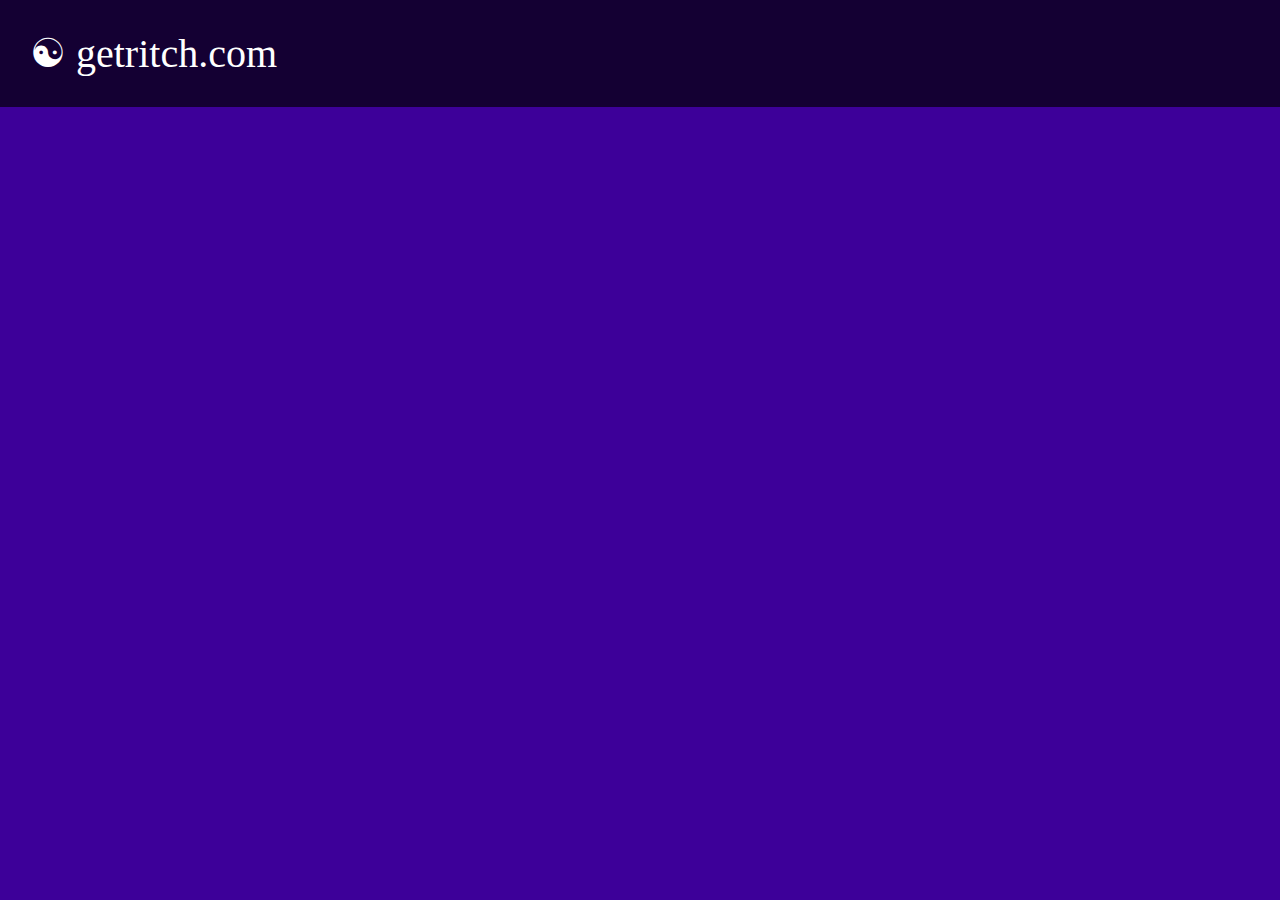
==== dashboard.html @ 6ff89b1b "added the dashboard page" ====
<!DOCTYPE html>
<html>
<head>
	<title></title>
	<link rel="stylesheet" type="text/css" href="index.css">
</head>
<body>
<div id="dash">
	<div >
		<p id="head">&#x262F; <span>getritch.com</span> </p>
	</div>
</div>
</body>
<script type="text/javascript" src="index.js"></script>
<script type="text/javascript">
	

</script>
</html>
---- index.css ----
*{
	box-sizing: border-box;
	margin: 0;
}

body{
	background-color: #3d0099;
	overflow: auto;
}
#dash{
	background-color: #140033 ;
	padding: 10px;
}
#input{
	padding: 10px;

}
.input{
	padding: 10px;
	margin: 10px;
	outline: none;
	background: transparent;
	border-bottom-color: white;
	border-top-color:transparent;
	border-right-color:transparent;
	border-left-color:transparent;

}
#form_pic{
	text-align: center;
	margin-top: 20px;
	font-size: 70px;
	color: white;
}
#form{
	position:absolute;
	height: 500px;
	width:250px;
	background-color:#140033 ;
	padding: 10px;
	transform: translate(140%,10%);
	border-radius: 24px;

}
#div{
	background-color: #140033;
	padding: 10px;
	border-radius: 24px;
	font-size: 40px;
	width: 250px;
	position: absolute;
	left: 35%;
	top: 55%;
	text-align: center;
	color: white;
	cursor: pointer;

}
#say{
	background-color: #0a001a;
	padding: 3px;
	border-radius: 24px;
	font-size: 40px;
	width: 140px;
	margin-left: 32px
}
#head{
	margin: 20px;
	color: white;
	font-size: 40px;
	cursor: pointer;
}
#signup{
	margin: 20px;
	color: white;
	font-size: 20px;
	cursor: pointer;
}
#ent{
	padding: 50px;
	font-size: 25px;
	color: white;
	text-align: center;
}
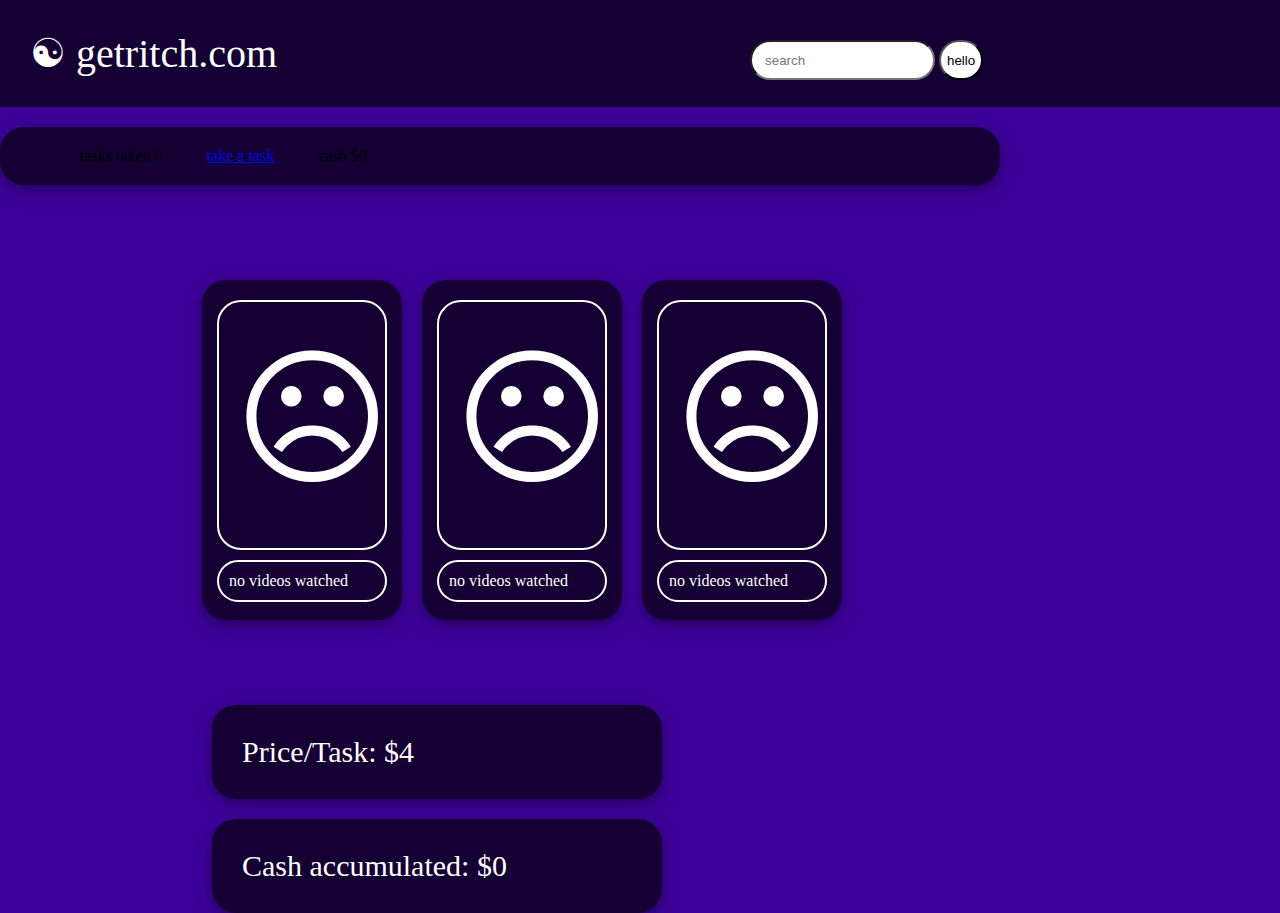
==== commit 62c39405: "modified" ====
--- a/dashboard.html
+++ b/dashboard.html
@@ -3,13 +3,61 @@
 <head>
 	<title></title>
 	<link rel="stylesheet" type="text/css" href="index.css">
+	<link rel="icon" href="Desert.jpg" type="image/jpg">
 </head>
 <body>
 <div id="dash">
 	<div >
-		<p id="head">&#x262F; <span>getritch.com</span> </p>
+		 <p id="head"><span >&#x262F; getritch.com</span></p>
+		<div class="h">
+		<input type="text" name="" placeholder="   search" class="search">
+		<input type="button" name="" value="hello" class="search">
+    </div>
 	</div>
+	
 </div>
+<div id="navbar">
+	<ul>
+		<li>tasks taken <span>0</span></li>
+		<li><a href="tasks.html">take a task</a></li>
+		<li>cash $<span id="accumulated">0</span></li>
+		<!-- <li>tasks</li>
+		<li>tasks</li> -->
+	</ul>
+</div>
+<div id="infos">
+		<div class="info">
+			<div class="image">
+					<p class="m">&#x2639;</p>
+			</div>
+			<div class="comments">
+				<p>no videos watched</p>
+			</div>
+		</div>
+		<div class="info">
+			<div class="image">
+					<p class="m">&#x2639;</p>
+			</div>
+			<div class="comments">
+				<p>no videos watched</p>
+			</div>
+		</div>
+		<div class="info">
+			<div class="image">
+					<p class="m">&#x2639;</p>
+			</div>
+			<div class="comments">
+				<p>no videos watched</p>
+			</div>
+		</div>
+	</div>
+	<div class="task">
+		<p>Price/Task:  $4</p>
+	</div>
+	<div class="task">
+		<p title="visit panel for tasks">Cash accumulated:  $<span id="accumulated">0</span></p>
+		
+	</div>
 </body>
 <script type="text/javascript" src="index.js"></script>
 <script type="text/javascript">
--- a/index.css
+++ b/index.css
@@ -14,6 +14,87 @@
 #input{
 	padding: 10px;
 
+}
+.task{
+	border-radius: 24px;
+	box-shadow: 0 4px 8px 0 rgba(0, 0, 0, 0.2), 0 6px 20px 0 rgba(0, 0, 0, 0.19);
+	padding: 30px;
+	width: 450px;
+	position: relative;
+	top: 500px;
+	left: 15%;
+	margin: 20px;
+	background-color:#140033;
+	font-size: 30px;
+	color: white;
+	display: flex;
+
+}
+ul li{
+	list-style-type: none;
+	display: inline;
+	padding: 20px
+}
+#navbar{
+	box-shadow: 0 4px 8px 0 rgba(0, 0, 0, 0.2), 0 6px 20px 0 rgba(0, 0, 0, 0.19);
+	margin-top: 20px;
+	display: flex;
+	padding: 20px;
+	width: 1000px;
+	background-color:#140033;
+	border-radius: 24px;
+}
+#infos{
+	display: flex;
+	position: absolute;
+	left: 15%;
+	top: 30%;
+}
+.search{
+	border-radius: 24px;
+		background:white;
+		height: 40px;
+
+}
+.h{
+	position: absolute;
+	display: inline;
+	left: 750px;
+	top: 40px;
+
+}
+.info{
+	width: 200px;
+	height: 340px;
+	background-color:#140033;
+	margin: 10px;
+	border-radius: 24px;
+	box-shadow: 0 4px 8px 0 rgba(0, 0, 0, 0.2), 0 6px 20px 0 rgba(0, 0, 0, 0.19);
+}
+.comments{
+	border-radius: 24px;
+	border: 2px solid white;
+	color: white;
+	padding: 10px;
+	width: 170px;
+	margin-left: 15px;
+	margin-top: 10px;
+
+}
+.m{
+	position: relative;
+	top: 30px;
+	left: 15px;
+}
+.image{
+	border-radius: 24px;
+	color: white;
+	font-size: 150px;
+	border: 2px solid white;
+	height:250px;
+	width: 170px;
+	margin-left: 15px;
+	margin-top: 20px;
 }
 .input{
 	padding: 10px;
@@ -24,6 +105,7 @@
 	border-top-color:transparent;
 	border-right-color:transparent;
 	border-left-color:transparent;
+	box-shadow: 0 4px 8px 0 rgba(0, 0, 0, 0.2), 0 6px 20px 0 rgba(0, 0, 0, 0.19);
 
 }
 #form_pic{
@@ -31,6 +113,7 @@
 	margin-top: 20px;
 	font-size: 70px;
 	color: white;
+	box-shadow: 0 4px 8px 0 rgba(0, 0, 0, 0.2), 0 6px 20px 0 rgba(0, 0, 0, 0.19);
 }
 #form{
 	position:absolute;
@@ -42,7 +125,7 @@
 	border-radius: 24px;
 
 }
-#div{
+.div{
 	background-color: #140033;
 	padding: 10px;
 	border-radius: 24px;
@@ -54,6 +137,7 @@
 	text-align: center;
 	color: white;
 	cursor: pointer;
+	box-shadow: 0 4px 8px 0 rgba(0, 0, 0, 0.2), 0 6px 20px 0 rgba(0, 0, 0, 0.19);
 
 }
 #say{
@@ -75,6 +159,7 @@
 	color: white;
 	font-size: 20px;
 	cursor: pointer;
+	box-shadow: 0 4px 8px 0 rgba(0, 0, 0, 0.2), 0 6px 20px 0 rgba(0, 0, 0, 0.19);
 }
 #ent{
 	padding: 50px;
@@ -82,3 +167,34 @@
 	color: white;
 	text-align: center;
 }
+.rect{
+	width: 240px;
+	height: 190px;
+	background-color: grey
+}
+.circle{
+	width: 60px;
+	height: 60px;
+	background-color: grey;
+	border-radius: 50%;
+	margin-top: 10px;
+}
+.group{
+	display: flex;
+}
+.vis{
+	margin: 20px;
+	width: 140px;
+	height: 5px;
+	background-color: grey
+}
+#tasking{
+	position: relative;
+	left: 60px;
+	top: 190px;
+	margin-right: 250px;
+	margin-left: 20px;
+}
+#groups{
+	display: flex;
+}
